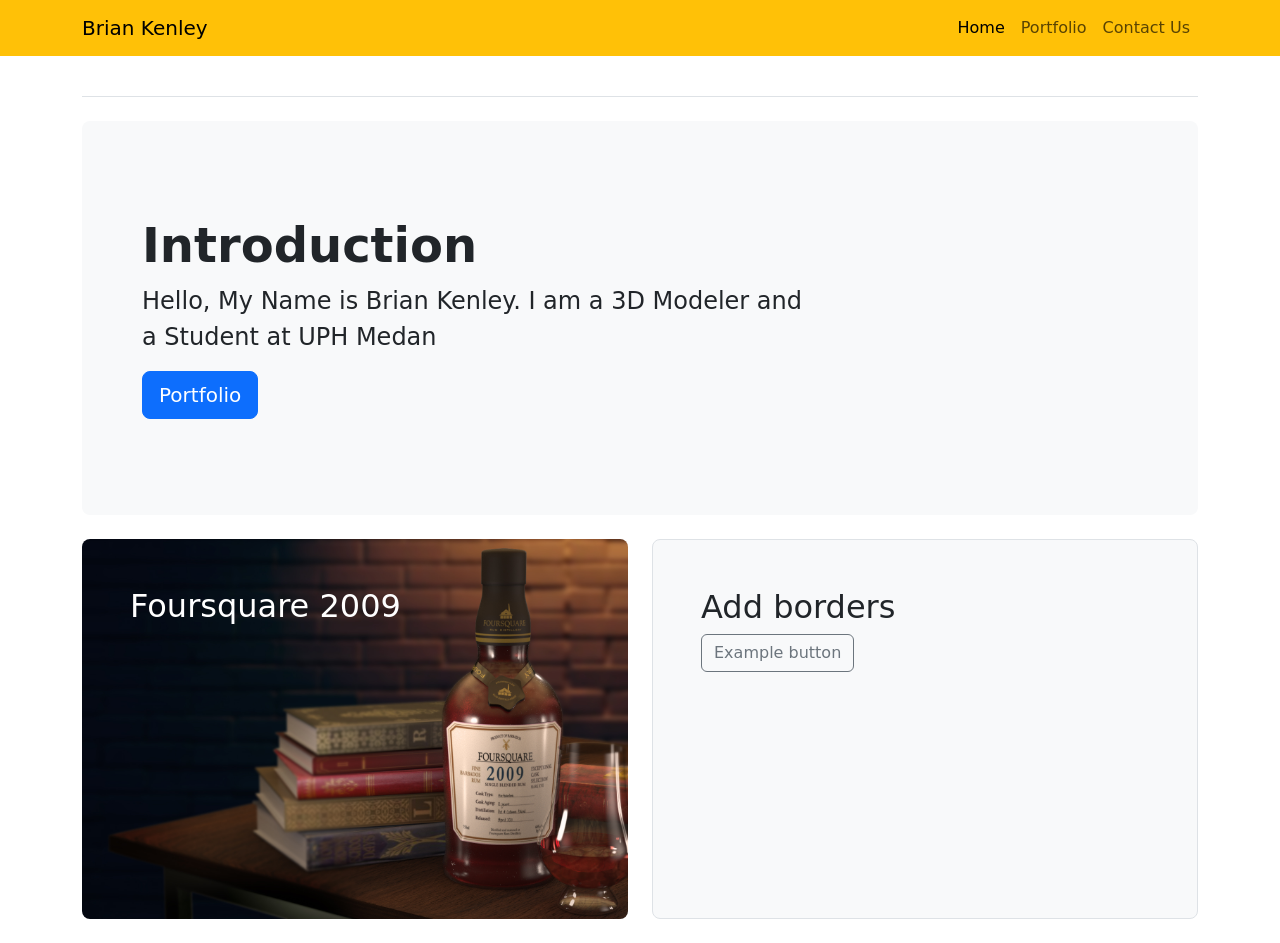
==== index.html @ 8bdbf38c "fixing the name" ====
<!DOCTYPE html>
<html lang="en">
  <head>
    <meta charset="utf-8" />
    <meta name="viewport" content="width=device-width, initial-scale=1" />
    <title>My Portfolio | Brian Kenley</title>
    <link
      href="https://cdn.jsdelivr.net/npm/bootstrap@5.3.3/dist/css/bootstrap.min.css"
      rel="stylesheet"
      integrity="sha384-QWTKZyjpPEjISv5WaRU9OFeRpok6YctnYmDr5pNlyT2bRjXh0JMhjY6hW+ALEwIH"
      crossorigin="anonymous"
    />
  </head>
  <body>
    <nav class="navbar navbar-expand-lg bg-warning">
      <div class="container">
        <a class="navbar-brand" href="#">Brian Kenley</a>
        <button
          class="navbar-toggler"
          type="button"
          data-bs-toggle="collapse"
          data-bs-target="#navbarNavAltMarkup"
          aria-controls="navbarNavAltMarkup"
          aria-expanded="false"
          aria-label="Toggle navigation"
        >
          <span class="navbar-toggler-icon"></span>
        </button>
        <div class="collapse navbar-collapse" id="navbarNavAltMarkup">
          <div class="navbar-nav ms-auto">
            <a class="nav-link active" aria-current="page" href="#">Home</a>
            <a class="nav-link" href="#">Portfolio</a>
            <a class="nav-link" href="#">Contact Us</a>
          </div>
        </div>
      </div>
    </nav>
    <!-- Jumbotron -->
    <main>
      <div class="container py-4">
        <header class="pb-3 mb-4 border-bottom"></header>

        <div class="p-5 mb-4 bg-light rounded-3">
          <div class="container-fluid py-5">
            <h1 class="display-5 fw-bold">Introduction</h1>
            <p class="col-md-8 fs-4">
              Hello, My Name is Brian Kenley. I am a 3D Modeler and a Student at
              UPH Medan
            </p>
            <a href="framework.html">
              <button class="btn btn-primary btn-lg" type="button">
                Portfolio
              </button>
            </a>
          </div>
        </div>

        <div class="row align-items-md-stretch">
          <div class="col-md-6">
            <div
              class="p-5 text-white rounded-3"
              style="
                background-image: url(image1.jpg);
                background-size: cover;
                height: 380px;
              "
            >
              <h2>Foursquare 2009</h2>
            </div>
          </div>
          <div class="col-md-6">
            <div class="h-100 p-5 bg-light border rounded-3">
              <h2>Add borders</h2>
              <button class="btn btn-outline-secondary" type="button">
                Example button
              </button>
            </div>
          </div>
        </div>
      </div>
    </main>
    <!-- Akhir Jumbotron -->

    <script
      src="https://cdn.jsdelivr.net/npm/bootstrap@5.3.3/dist/js/bootstrap.bundle.min.js"
      integrity="sha384-YvpcrYf0tY3lHB60NNkmXc5s9fDVZLESaAA55NDzOxhy9GkcIdslK1eN7N6jIeHz"
      crossorigin="anonymous"
    ></script>
  </body>
</html>
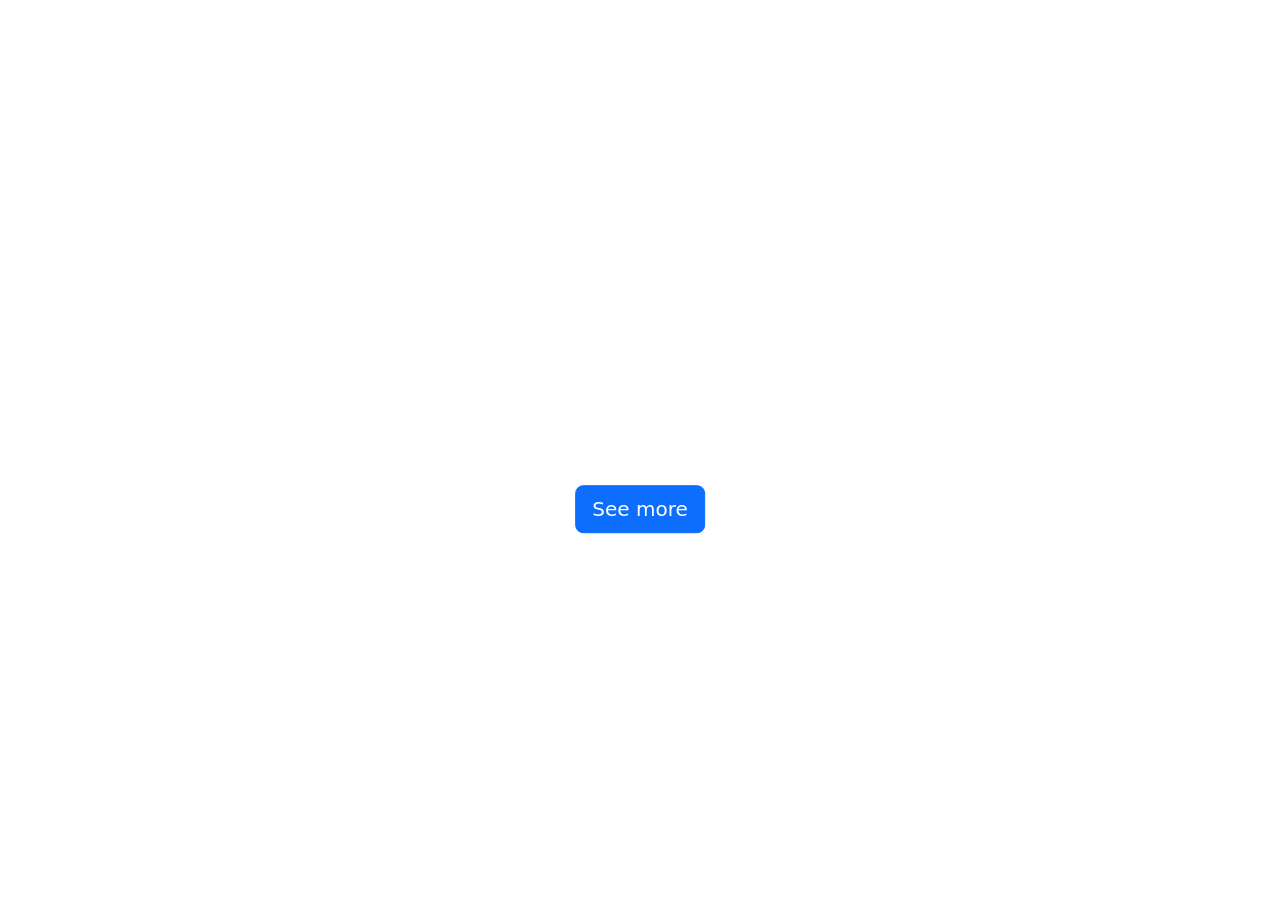
==== commit 37aeb189: "upload data" ====
--- a/index.html
+++ b/index.html
@@ -12,73 +12,76 @@
     />
   </head>
   <body>
-    <nav class="navbar navbar-expand-lg bg-warning">
-      <div class="container">
-        <a class="navbar-brand" href="#">Brian Kenley</a>
-        <button
-          class="navbar-toggler"
-          type="button"
-          data-bs-toggle="collapse"
-          data-bs-target="#navbarNavAltMarkup"
-          aria-controls="navbarNavAltMarkup"
-          aria-expanded="false"
-          aria-label="Toggle navigation"
-        >
-          <span class="navbar-toggler-icon"></span>
-        </button>
-        <div class="collapse navbar-collapse" id="navbarNavAltMarkup">
-          <div class="navbar-nav ms-auto">
-            <a class="nav-link active" aria-current="page" href="#">Home</a>
-            <a class="nav-link" href="#">Portfolio</a>
-            <a class="nav-link" href="#">Contact Us</a>
-          </div>
+    <!-- Jumbotron -->
+    <section id="Home">
+      <main>
+        <div>
+          <video
+            muted
+            autoplay
+            loop
+            class="position-relative"
+            style="width: 100%"
+          >
+            <source src="mobil.mp4" />
+          </video>
+
+          <nav
+            class="navbar navbar-expand-lg justify-content-center navbar-dark bg-none pt-4"
+            style="position: absolute; top: 0; width: 100%"
+          >
+            <div class="p-2 d-flex">
+              <button
+                class="navbar-toggler"
+                type="button"
+                data-bs-toggle="collapse"
+                data-bs-target="#navbarNav"
+                aria-controls="navbarNav"
+                aria-expanded="false"
+                aria-label="Toggle navigation"
+              >
+                <span class="navbar-toggler-icon"></span>
+              </button>
+              <div class="collapse navbar-collapse" id="navbarNav">
+                <ul class="navbar-nav">
+                  <li class="nav-item pe-5">
+                    <a class="nav-link active" aria-current="page" href="#Home"
+                      >Home</a
+                    >
+                  </li>
+                  <li class="nav-item ps-5 pe-5">
+                    <a class="nav-link" href="portfolio.html">About</a>
+                  </li>
+                  <li class="nav-item ps-5 pe-5">
+                    <a class="nav-link" href="portfolio.html">Portfolio</a>
+                  </li>
+                  <li class="nav-item ps-5 pe-5">
+                    <a class="nav-link" href="portfolio.html">Contact</a>
+                  </li>
+                </ul>
+              </div>
+            </div>
+          </nav>
+
+          <center>
+            <div
+              class="p-5 mb-4 text-white position-absolute top-50 start-50 translate-middle"
+            >
+              <div class="container-fluid py-5">
+                <h1 class="display-5 fw-bold">𝕄𝟛𝔻𝔸ℕ 𝕊𝕋𝕌𝔻𝕀𝕆</h1>
+                <p class="fs-4">Animation, Commercials, and Games</p>
+
+                <a href="portfolio.html">
+                  <button class="btn btn-primary btn-lg" type="button">
+                    See more
+                  </button>
+                </a>
+              </div>
+            </div>
+          </center>
         </div>
-      </div>
-    </nav>
-    <!-- Jumbotron -->
-    <main>
-      <div class="container py-4">
-        <header class="pb-3 mb-4 border-bottom"></header>
-
-        <div class="p-5 mb-4 bg-light rounded-3">
-          <div class="container-fluid py-5">
-            <h1 class="display-5 fw-bold">Introduction</h1>
-            <p class="col-md-8 fs-4">
-              Hello, My Name is Brian Kenley. I am a 3D Modeler and a Student at
-              UPH Medan
-            </p>
-            <a href="framework.html">
-              <button class="btn btn-primary btn-lg" type="button">
-                Portfolio
-              </button>
-            </a>
-          </div>
-        </div>
-
-        <div class="row align-items-md-stretch">
-          <div class="col-md-6">
-            <div
-              class="p-5 text-white rounded-3"
-              style="
-                background-image: url(image1.jpg);
-                background-size: cover;
-                height: 380px;
-              "
-            >
-              <h2>Foursquare 2009</h2>
-            </div>
-          </div>
-          <div class="col-md-6">
-            <div class="h-100 p-5 bg-light border rounded-3">
-              <h2>Add borders</h2>
-              <button class="btn btn-outline-secondary" type="button">
-                Example button
-              </button>
-            </div>
-          </div>
-        </div>
-      </div>
-    </main>
+      </main>
+    </section>
     <!-- Akhir Jumbotron -->
 
     <script
